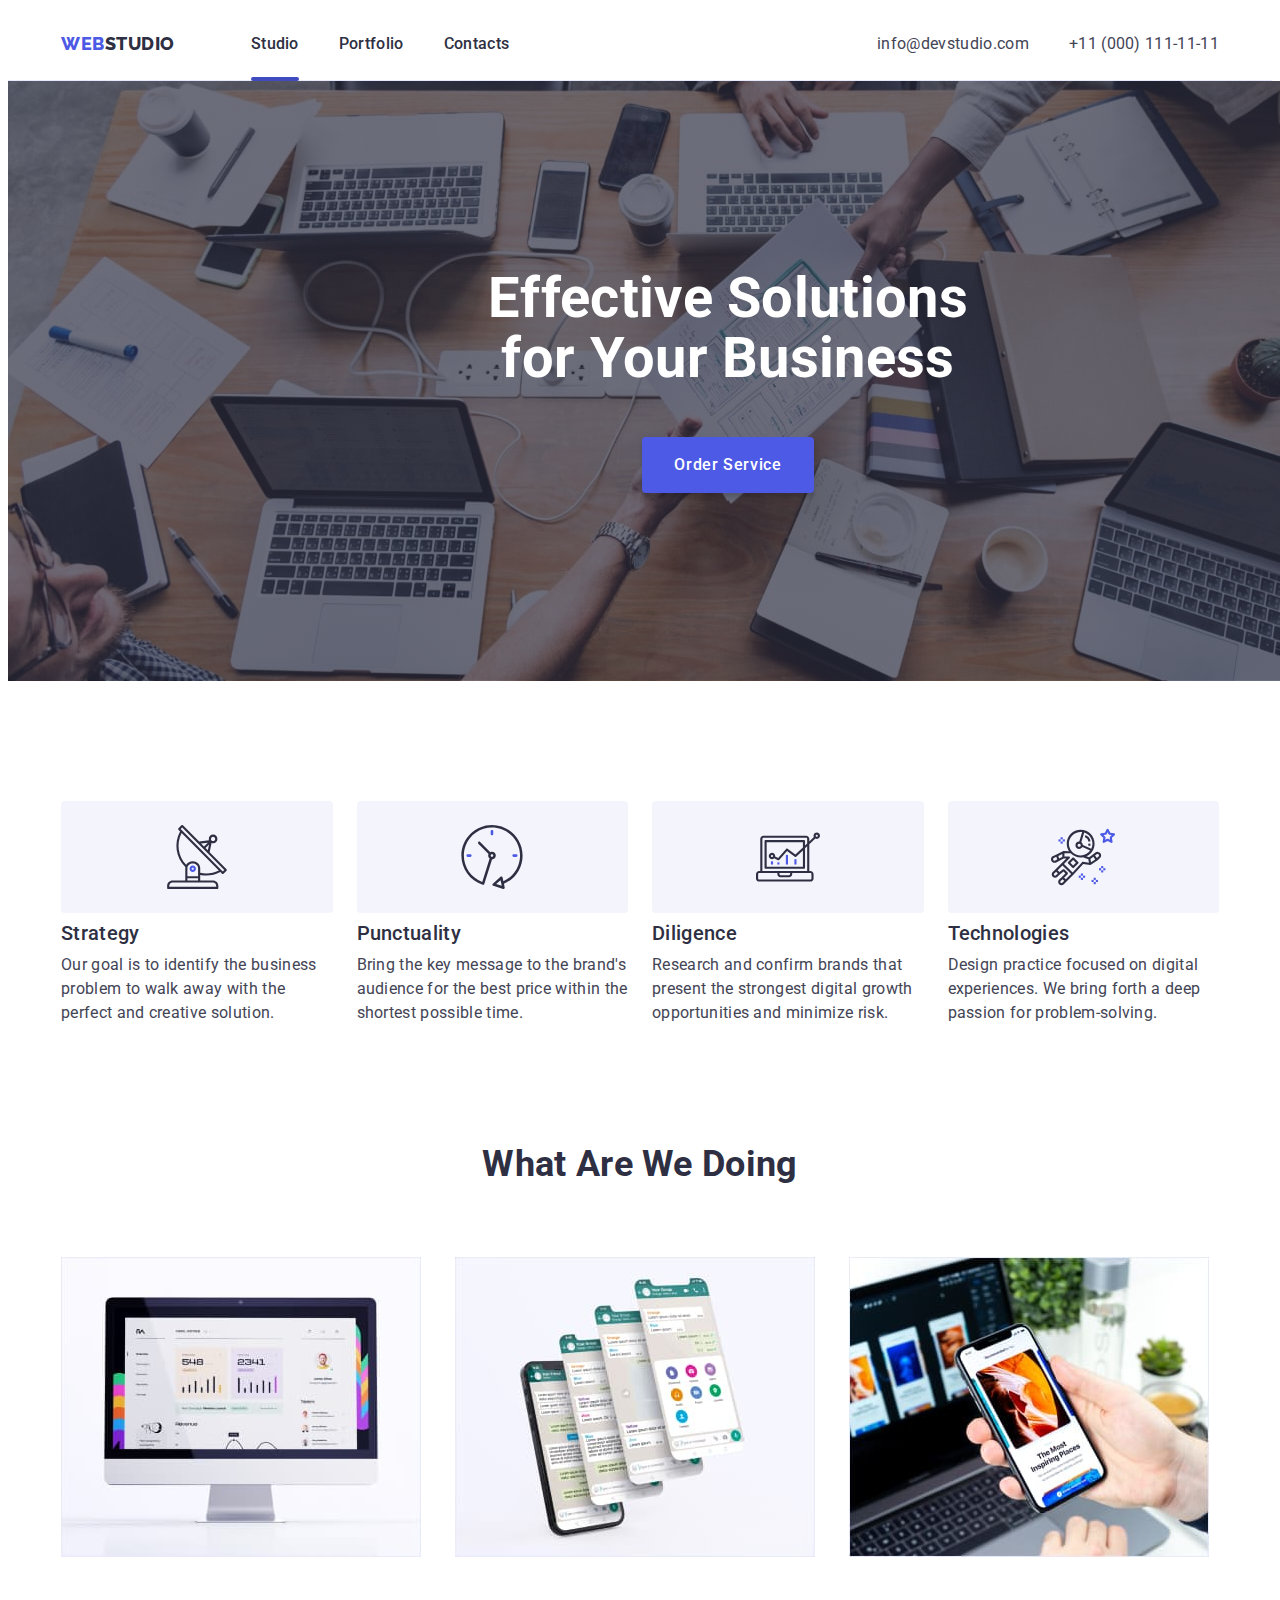
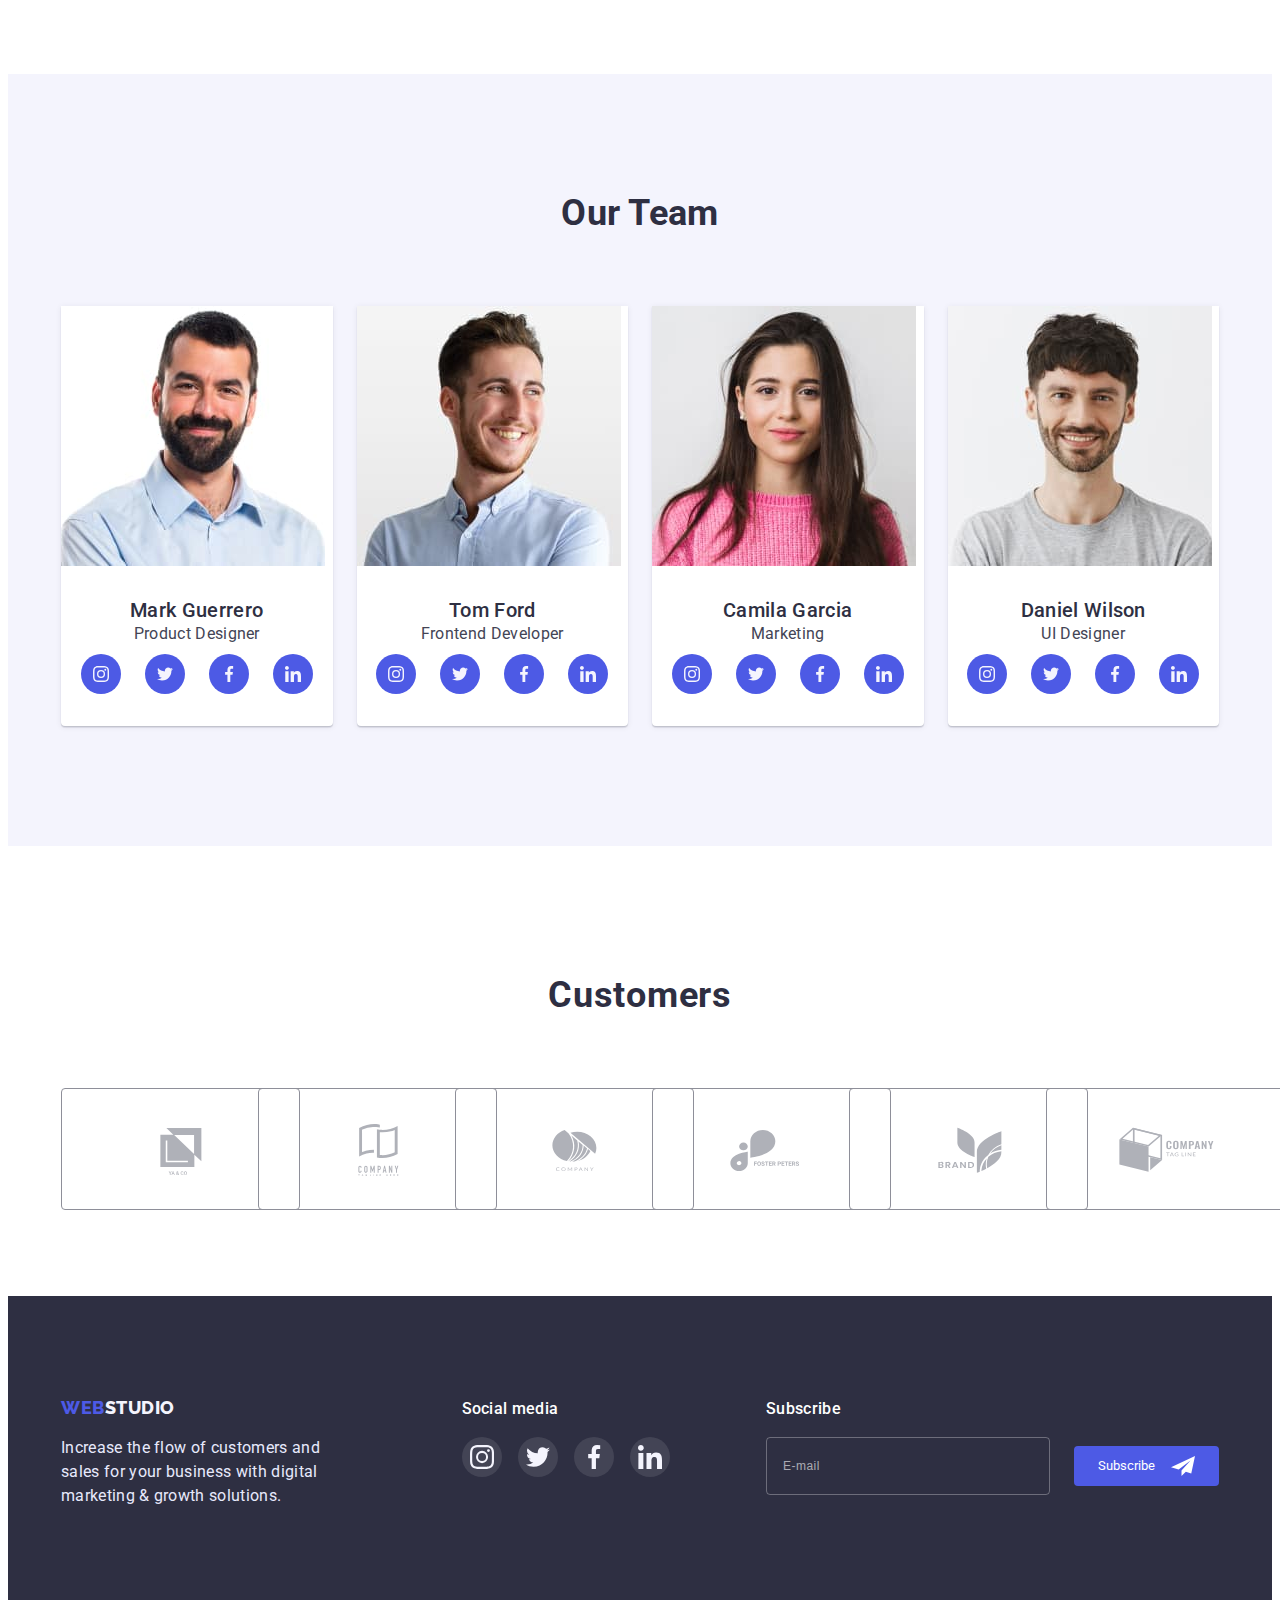
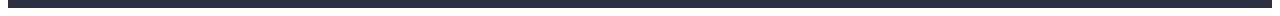
==== index.html @ 07fb8f24 "hw6" ====
<!DOCTYPE html>
<html lang="en">
  <head>
    <meta charset="UTF-8" />
    <meta http-equiv="X-UA-Compatible" content="IE=edge" />
    <meta name="viewport" content="width=device-width, initial-scale=1.0" />
    <link rel="stylesheet" href="https://cdnjs.cloudflare.com/ajax/libs/modern-normalize/1.1.0/modern-normalize.min.css" integrity="sha512-wpPYUAdjBVSE4KJnH1VR1HeZfpl1ub8YT/NKx4PuQ5NmX2tKuGu6U/JRp5y+Y8XG2tV+wKQpNHVUX03MfMFn9Q==" crossorigin="anonymous" referrerpolicy="no-referrer">
    <link rel="preconnect" href="https://fonts.googleapis.com" />
    <link rel="preconnect" href="https://fonts.gstatic.com" crossorigin />
    <link
      href="https://fonts.googleapis.com/css2?family=Raleway:wght@800&family=Roboto:wght@400;500;700;900&display=swap"
      rel="stylesheet"
    />
    <link rel="stylesheet" href="./slyles.css" />
    <title>Web Studio</title>
  </head>
  <body>


     <!--HEADER-->
   <header class="header">
  <div class="container header-container">
     <nav class="navigation">
        <a class="logo link" href="./index.html">Web<span>Studio</span> </a>
        <ul class="navigation-list list">
      <li class="navigation-item"><a class="navigation-link link current" href="./index.html">Studio</a></li>
      <li class="navigation-item"><a class="navigation-link link" href="./portfolio.html" >Portfolio</a></li>
      <li class="navigation-item"><a class="navigation-link link" href="">Contacts</a></li>
        </ul>
      </nav> 
      <address class="address">
        <ul class="address-list list">
          <li class="address-item"><a class="address-mail link" href="mailto:info@devstudio.com">info@devstudio.com</a></li>
          <li class="address-item"><a class="address-tell link" href="tel:+110001111111">+11 (000) 111-11-11</a></li>
        </ul>
      </address>
  </div> 
    </header>


    <!--  MAIN CONTENT-->
    <main>
      <section class="hero">
        <div class="container">
        <h1 class="hero-title">Effective Solutions for Your Business</h1>
        <button data-modal-open class="hero-btn btn" type="button">Order Service</button>
        </div>
      </section>

      <section class="section-features">
       <div class="container">
          <h2 class="visually-hidden">Our features</h2>
          <ul class="features-list list">
            <li class="features-item">
              <h3 class="features-subtitle">Strategy</h3>
              <p class="features-text">
                Our goal is to identify the business problem to walk away with the
                perfect and creative solution.
              </p>
            </li>
            <li class="features-item">
              <h3 class="features-subtitle">Punctuality</h3>
              <p class="features-text">
                Bring the key message to the brand's audience for the best price
                within the shortest possible time.
              </p>
            </li >
            <li class="features-item">
              <h3 class="features-subtitle">Diligence</h3>
              <p class="features-text">
                Research and confirm brands that present the strongest digital
                growth opportunities and minimize risk.
              </p>
            </li >
            <li class="features-item">
              <h3 class="features-subtitle">Technologies</h3>
              <p class="features-text">
                Design practice focused on digital experiences. We bring forth a
                deep passion for problem-solving.
              </p>
            </li>
          </ul>
       </div>
      </section>

      <section class="section-we-do">
       <div class="container">
          <h2 class="title-we-do title">What are we doing</h2>
          <ul class="we-do-list list">
            <li class="we-do-item">
              <img class="we-do-image"
                src="./images/computer-screen.jpg"
                alt="computer screen"
                width="360"
                height="300"
              />
            </li>
            <li class="we-do-item">
              <img class="we-do-image"
                src="./images/screens.jpg"
                alt="smartphone's screen"
                width="360"
                height="300"
              />
            </li>
            <li class="we-do-item">
              <img class="we-do-image"
                src="./images/smartphone.jpg"
                alt="photo of smartphone"
                width="360"
                height="300"
              />
            </li>
          </ul>
       </div>
      </section>


      <section class="section-team">
       <div class="container">
          <h2 class="team-title title">Our Team</h2>
          <ul class="team-list list">
            <li class="team-card">
              <img class="team-photo"
                src="./images/member-1.jpg"
                alt="Photo employee 1"
                width="264"
                height="260"
              />
              <div class="card-content">
                <h3 class="team-subtitle">Mark Guerrero</h3>
                <p class="team-text">Product Designer</p>

                  <ul class="team-soc-list list">
                    <li class="team-soc-items">
                      <a  href="" class="team-soc-link link" target="_blank" rel="noreferrer noopener">
                    <svg class="soc-icons" width="16px" height="16px">
                      <use href="./images/icons.svg#icon-instagram"> </use>
                    </svg>
                  </a>
                    </li>
                    <li class="team-soc-items">
                      <a href="" class="team-soc-link link" target="_blank" rel="noreferrer noopener">
                        <svg class="soc-icons" width="16px" height="16px">
                          <use href="./images/icons.svg#icon-twitter" ></use>
                        </svg>
                      </a></li>
                    <li class="team-soc-items">
                      <a href="" class="team-soc-link link" target="_blank" rel="noreferrer noopener">
                         <svg class="soc-icons" width="16px" height="16px">
                          <use href="./images/icons.svg#icon-facebook" ></use>
                        </svg>
                      </a></li>
                    <li class="team-soc-items">
                      <a href="" class="team-soc-link link" target="_blank" rel="noreferrer noopener">
                        <svg class="soc-icons" width="16px" height="16px">
                          <use href="./images/icons.svg#icon-linkedin" ></use>
                        </svg>
                      </a>
                    </li>
                  </ul>
                
              </div>
            </li>
            <li class="team-card">
              <img class="team-photo"
                src="./images/member-2.jpg"
                alt="Photo employee 2"
                width="264"
                height="260"
              />
              <div class="card-content">
                <h3 class="team-subtitle">Tom Ford</h3>
                <p class="team-text">Frontend Developer</p>
                  <ul class="team-soc-list list">
                    <li class="team-soc-items">
                      <a  href="" class="team-soc-link link" target="_blank" rel="noreferrer noopener">
                    <svg class="soc-icons" width="16px" height="16px">
                      <use href="./images/icons.svg#icon-instagram"> </use>
                    </svg>
                  </a>
                    </li>
                    <li class="team-soc-items">
                      <a href="" class="team-soc-link link" target="_blank" rel="noreferrer noopener">
                        <svg class="soc-icons" width="16px" height="16px">
                          <use href="./images/icons.svg#icon-twitter" ></use>
                        </svg>
                      </a></li>
                    <li class="team-soc-items">
                      <a href="" class="team-soc-link link" target="_blank" rel="noreferrer noopener">
                         <svg class="soc-icons" width="16px" height="16px">
                          <use href="./images/icons.svg#icon-facebook" ></use>
                        </svg>
                      </a></li>
                    <li class="team-soc-items">
                      <a href="" class="team-soc-link link" target="_blank" rel="noreferrer noopener">
                        <svg class="soc-icons" width="16px" height="16px">
                          <use href="./images/icons.svg#icon-linkedin" ></use>
                        </svg>
                      </a>
                    </li>
                  </ul>

              </div>
            </li>
            <li class="team-card">
              <img class="team-photo"
                src="./images/member-3.jpg"
                alt="Photo employee 3"
                width="264"
                height="260"
              />
             <div class="card-content">
                <h3 class="team-subtitle">Camila Garcia</h3>
                <p class="team-text">Marketing</p>

                <ul class="team-soc-list list">
                    <li class="team-soc-items">
                      <a  href="" class="team-soc-link link" target="_blank" rel="noreferrer noopener">
                    <svg class="soc-icons" width="16px" height="16px">
                      <use href="./images/icons.svg#icon-instagram"> </use>
                    </svg>
                  </a>
                    </li>
                    <li class="team-soc-items">
                      <a href="" class="team-soc-link link" target="_blank" rel="noreferrer noopener">
                        <svg class="soc-icons" width="16px" height="16px">
                          <use href="./images/icons.svg#icon-twitter" ></use>
                        </svg>
                      </a></li>
                    <li class="team-soc-items">
                      <a href="" class="team-soc-link link" target="_blank" rel="noreferrer noopener">
                      <svg class="soc-icons" width="16px" height="16px">
                          <use href="./images/icons.svg#icon-facebook" ></use>
                        </svg>
                      </a></li>
                    <li class="team-soc-items">
                      <a href="" class="team-soc-link link" target="_blank" rel="noreferrer noopener">
                        <svg class="soc-icons" width="16px" height="16px">
                          <use href="./images/icons.svg#icon-linkedin" ></use>
                        </svg>
                      </a>
                    </li>
                  </ul>

             </div>
            </li>
            <li class="team-card">
              <img class="team-photo"
                src="./images/member-4.jpg"
                alt="Photo employee 4"
                width="264"
                height="260"
              />
              <div class="card-content">
                <h3 class="team-subtitle">Daniel Wilson</h3>
                <p class="team-text">UI Designer</p>

                  <ul class="team-soc-list list">
                    <li class="team-soc-items">
                      <a  href="" class="team-soc-link link" target="_blank" rel="noreferrer noopener">
                    <svg class="soc-icons" width="16px" height="16px">
                      <use href="./images/icons.svg#icon-instagram"> </use>
                    </svg>
                  </a>
                    </li>
                    <li class="team-soc-items">
                      <a href="" class="team-soc-link link" target="_blank" rel="noreferrer noopener">
                        <svg class="soc-icons" width="16px" height="16px">
                          <use href="./images/icons.svg#icon-twitter" ></use>
                        </svg>
                      </a></li>
                    <li class="team-soc-items">
                      <a href="" class="team-soc-link link" target="_blank" rel="noreferrer noopener">
                         <svg class="soc-icons" width="16px" height="16px">
                          <use href="./images/icons.svg#icon-facebook" ></use>
                        </svg>
                      </a></li>
                    <li class="team-soc-items">
                      <a href="" class="team-soc-link link" target="_blank" rel="noreferrer noopener">
                        <svg class="soc-icons" width="16px" height="16px">
                          <use href="./images/icons.svg#icon-linkedin" ></use>
                        </svg>
                      </a>
                    </li>
                  </ul>
              </div>
            </li>
          </ul>
       </div>
      </section>

      <section class="customers">
        <div class="container">
          <h2 class="customers-title">Customers</h2>
          <ul class="customers-list list">
            <li class="customers-item">
              <a href="" 
              class="customers-link link"
              target="_blank" 
              rel="noreferrer noopener">
              <svg class="customers-icon"     
              width="104px"
              height="56px">
                          <use href="./images/icons.svg#icon-logo-customer1" ></use>
                        </svg>
                      </a></li>
            <li class="customers-item">
              <a href="" 
              class="customers-link link"
              target="_blank" 
              rel="noreferrer noopener">
              <svg class="customers-icon"
              width="104px"
              height="56px">
                          <use href="./images/icons.svg#icon-logo-customer2" ></use>
                        </svg>
                      </a></li>
            <li class="customers-item">
              <a href="" 
              class="customers-link link"
              target="_blank" 
              rel="noreferrer noopener">
              <svg class="customers-icon" 
              width="104px" 
              height="56px">
                          <use href="./images/icons.svg#icon-logo-customer3" ></use>
                        </svg>
                      </a></li>
            <li class="customers-item">
              <a href="" 
              class="customers-link link"
              target="_blank" 
              rel="noreferrer noopener">
              <svg class="customers-icon"     
              width="104px"
              height="56px">
                          <use href="./images/icons.svg#icon-logo-customer4" ></use>
                        </svg>
                      </a></li>
            <li class="customers-item">
              <a href="" 
              class="customers-link link"
              target="_blank" 
              rel="noreferrer noopener">
              <svg class="customers-icon" 
              width="104px"
              height="56px">
                          <use href="./images/icons.svg#icon-logo-customer5" ></use>
                        </svg>
                      </a></li>
            <li class="customers-item">
              <a href="" 
              class="customers-link link"
              target="_blank" 
              rel="noreferrer noopener">
              <svg class="customers-icon"
              width="104px"
              height="56px">
                          <use href="./images/icons.svg#icon-logo-customer6" ></use>
                        </svg>
                      </a></li>
          </ul>
        </div>
      </section>
    </main>


    <footer class="footer">
      <div class="container footer-column">
       <div class="footer-container1">
          <a class="logo link" href="./index.html">Web<span>Studio</span></a>
          <p class="footer-text">
            Increase the flow of customers and sales for your business with digital
            marketing & growth solutions.
          </p>
       </div>
        <div class="footer-container2">
          <h4 class="footer-soc-tittle">Social media</h4>
          <ul class="footer-soc-list list">
            <li class="footer-soc-item">
              <a href="" class="footer-soc-link link" 
                 target="_blank" 
                 rel="noreferrer noopener">
                <svg class="footer-soc-icon"
                    width="24px"
                    height="24px">
                  <use href="./images/icons.svg#icon-instagram"></use>
                </svg>
              </a></li>
            <li class="footer-soc-item">
              <a href="" class="footer-soc-link link" 
                 target="_blank" 
                 rel="noreferrer noopener">
                <svg class="footer-soc-icon"
                    width="24px"
                    height="24px">
                  <use href="./images/icons.svg#icon-twitter"></use>
                </svg>
              </a></li>
            <li class="footer-soc-item">
              <a href="" class="footer-soc-link link" 
                 target="_blank" 
                 rel="noreferrer noopener">
                <svg class="footer-soc-icon"
                    width="24px"
                    height="24px">
                  <use href="./images/icons.svg#icon-facebook"></use>
                </svg>
              </a></li>
            <li class="footer-soc-item">
              <a href="" class="footer-soc-link link" 
                 target="_blank" 
                 rel="noreferrer noopener">
                <svg class="footer-soc-icon"
                    width="24px"
                    height="24px">
                  <use href="./images/icons.svg#icon-linkedin"></use>
                </svg>
              </a></li>
          </ul>
        </div>
        <div class="footer-container-modal">
          <form>
            <p class="footer-modal-text">Subscribe</p>
<div class="footer-input-container">
              <input type="email" 
                     name="email-for-subcribe"
                     class="footer-input"
                     placeholder="E-mail"
                     required
                     >
                <button type="submit" 
                        class="footer-subscribe-btn btn">Subscribe
                  <svg class="footer-subscribe-icon"
                       width="24" 
                       height="24">
                    <use href="./images/icons.svg#icon-subscribe"></use>
                  </svg>
                </button>
</div>
          </form>
        </div>
      </div>
    </footer>
    <div class="backdroup is-hidden" data-modal>
      <div class="modal">
        <button data-modal-close class="modal-close-btn btn">
          <svg class="close-button-icon"
                width="8px"
                height="8px">
            <use href="./images/icons.svg#icon-close-button"></use>
          </svg>
        </button>
      <p class="modal-header">Leave your contacts and we will call you back</p>
      <form action="" class="modal-form">
       <label  class="modal-input-text">
       <span>Name</span> 
<div class="modal-input-wrap">
          <input type="text"
                 class="modal-input"
                 name="user-name"
                 required
                 autofocus >
                 <svg class="modal-icon" width="18" height="18">
                  <use href="./images/icons.svg#icon-person"></use>
                 </svg>
</div>
            </label>
        <label  class="modal-input-text">
        <span>Phone</span>
         <div class="modal-input-wrap">
            <input type="tel"
                   class="modal-input"
                   name="user-phone-number"
                   required>
                   <svg class="modal-icon" width="18" height="18">
                    <use href="./images/icons.svg#icon-phone"></use>
                   </svg>
         </div>
                </label>
          <label  class="modal-input-text">
            <span>Email</span>
         <div class="modal-input-wrap">
            <input type="email" 
                   class="modal-input"
                   name="user-email"
                   required>
                  <svg class="modal-icon" width="18" height="18">
                    <use href="./images/icons.svg#icon-email"></use>
                  </svg>
         </div>
                </label>
          <label class="modal-input-text">
            <span>Comment</span>
            <textarea name="user-comment"  
                      class="modal-textarea"
                      placeholder="Text input"></textarea></label>
         
          <input type="checkbox" 
                 name="policy"
                 class="policy-check visually-hidden"
                 id="policy"
                 value="accept"
                 required>

          <label for="policy" 
                 class="modal-policy-text">
                 <span>
                  <svg class="modal-check-icon" width="10" height="8">
                    <use href="./images/icons.svg#icon-checkbox"></use>
                  </svg>
                 </span>
                  I accept the terms and conditions of the&nbsp;
                    <a href="#" class="policy-link link">Privacy Policy</a></label>
          <button type="submit"
                  class="modal-submit-btn btn">Send</button>
      </form>
      </div>
    </div>
    <script src="./js/modal.js"></script>
  </body>
</html>
---- slyles.css ----
:root {
  --first-text-color: #2e2f42;
  --second-text-color: #434455;
  --brand-color: #4d5ae5;
  --active-color: #404bbf;
}

body {
  color: var(--first-text-color);
  font-family: Roboto, sans-serif;
  letter-spacing: 0.02em;
}
.link {
  text-decoration: none;
}
.list {
  list-style: none;
}
.visually-hidden {
  position: absolute;
  width: 1px;
  height: 1px;
  margin: -1px;
  border: 0;
  padding: 0;
  white-space: nowrap;
  clip-path: inset(100%);
  clip: rect(0 0 0 0);
  overflow: hidden;
}
.btn {
  cursor: pointer;
  font-family: inherit;
}
h1,
h2,
h3,
h4,
h5,
h6,
p {
  margin: 0;
}
ul {
  margin: 0;
  padding-left: 0;
}
.container {
  width: 1158px;
  padding-left: 15px;
  padding-right: 15px;
  margin-left: auto;
  margin-right: auto;
}
img {
  display: block;
  max-width: 100%;
}

/* --------------HEADER------------- */
.header {
  padding-bottom: 24px;
  padding-top: 24px;
  border-bottom: 1px solid #e7e9fc;
}
.header-container {
  display: flex;
}
.logo {
  font-family: "Raleway", sans-serif;
  font-weight: 800;
  font-size: 18px;
  line-height: 1.33;
  align-items: center;
  letter-spacing: 0.03em;
  text-transform: uppercase;
  color: var(--brand-color);
  margin-right: 76px;
}
.navigation {
  display: flex;
}

.logo > span {
  color: var(--first-text-color);
}
.navigation-link {
  font-weight: 500;
  font-size: 16px;
  line-height: 1.5;
  color: var(--first-text-color);

  transition: color 250ms cubic-bezier(0.4, 0, 0.2, 1);
}
.navigation-list {
  display: flex;
  gap: 40px;
}
.address-mail:focus,
.address-mail:hover,
.address-tell:hover,
.address-tell:focus {
  color: var(--active-color);
}
.address {
  margin-left: auto;
}
.address-list {
  display: flex;
  gap: 40px;
}
.address-item > a {
  font-style: normal;
  font-weight: 400;
  font-size: 16px;
  line-height: 1.5;
  color: var(--second-text-color);

  transition: color 250ms cubic-bezier(0.4, 0, 0.2, 1);
}
.navigation-link:focus,
.navigation-link:hover {
  color: var(--active-color);
}
.current {
  position: relative;
}
.current::after {
  position: absolute;
  left: 0;
  bottom: -28px;
  content: "";
  width: 100%;
  height: 4px;
  background-color: var(--active-color);
  border-radius: 2px;
}

/* -------------HERO----------- */

.hero {
  background: var(--first-text-color);
  background-image: linear-gradient(
      rgba(46, 47, 66, 0.7),
      rgba(46, 47, 66, 0.7)
    ),
    url(./images/hero-bg.jpg);
  width: 1440px;
  background-position: 50% 50%;
  padding-top: 188px;
  padding-bottom: 188px;
  margin: 0 auto;
}

.hero-title {
  font-size: 56px;
  line-height: 1.07;
  text-align: center;
  color: #ffffff;
  max-width: 500px;
  margin: 0 auto;
  margin-bottom: 48px;
}

.hero-btn {
  font-weight: 500;
  font-size: 16px;
  line-height: 1.5;
  letter-spacing: 0.04em;
  color: #ffffff;
  background: var(--brand-color);
  box-shadow: 0px 4px 4px rgba(0, 0, 0, 0.15);
  border-radius: 4px;
  padding: 16px 32px;
  display: block;
  margin: 0 auto;
  border: 0;

  transition: background-color 250ms cubic-bezier(0.4, 0, 0.2, 1);
}
.hero-btn:focus,
.hero-btn:hover {
  background-color: var(--active-color);
}
/* ------------OUR FEATURES--------- */
.section-features {
  padding-bottom: 120px;
  padding-top: 120px;
}
.features-item {
  flex-basis: calc(100% / 3 - 3 * 24px);
}
.features-item::before {
  content: "";
  display: block;
  height: 112px;
  background-color: #f4f4fd;
  border-radius: 4px;
}
.features-item:nth-child(1)::before {
  background-image: url(./images/antenna.svg);
  background-repeat: no-repeat;
  background-position: center;
}
.features-item:nth-child(2)::before {
  background-image: url(./images/clock.svg);
  background-repeat: no-repeat;
  background-position: center;
}
.features-item:nth-child(3)::before {
  background-image: url(./images/diagram.svg);
  background-repeat: no-repeat;
  background-position: center;
}
.features-item:nth-child(4)::before {
  background-image: url(./images/astronaut.svg);
  background-repeat: no-repeat;
  background-position: center;
}
.features-list {
  display: flex;
  gap: 24px;
}
.features-subtitle {
  font-weight: 500;
  font-size: 20px;
  line-height: 1.2;
  margin-bottom: 8px;
  margin-top: 8px;
}
.features-text {
  font-size: 16px;
  line-height: 1.5;
  color: var(--second-text-color);
}
/* ---------What we are doing---------- */
.section-we-do {
  padding-bottom: 117px;
}
.we-do-item {
  width: calc((100% - 48px) / 3);
}
.we-do-list {
  display: flex;
  gap: 24px;
}
.title-we-do {
  font-size: 36px;
  line-height: 1.11;
  text-align: center;
  text-transform: capitalize;
  margin-bottom: 72px;
}

/* ------------TEAM CARD---------- */
.section-team {
  background: #f4f4fd;
  padding-top: 120px;
  padding-bottom: 120px;
}
.team-card {
  background: #ffffff;
  box-shadow: 0px 1px 6px rgba(46, 47, 66, 0.08),
    0px 1px 1px rgba(46, 47, 66, 0.16), 0px 2px 1px rgba(46, 47, 66, 0.08);
  border-radius: 0px 0px 4px 4px;
  width: calc((100% - 72px) / 4);
}
.card-content {
  padding: 32px 16px;
}
.team-list {
  display: flex;
  gap: 24px;
}
.team-title {
  font-size: 36px;
  line-height: 1.11;
  text-align: center;
  text-transform: capitalize;
  margin-bottom: 72px;
}
.team-subtitle {
  font-weight: 500;
  font-size: 20px;
  line-height: 1.2;
  text-align: center;
}
.team-text {
  font-size: 16px;
  line-height: 1.5;
  text-align: center;
  color: var(--second-text-color);
  margin-bottom: 8px;
}
.team-soc-list {
  display: flex;
  justify-content: center;
  gap: 24px;
}
.team-soc-items {
  width: 40px;
  height: 40px;
}
.team-soc-link:hover,
.team-soc-link:focus {
  background-color: var(--active-color);
}
.team-soc-link {
  width: 100%;
  height: 100%;
  display: flex;
  align-items: center;
  justify-content: center;
  color: #f4f4fd;
  background-color: var(--brand-color);
  border-radius: 50%;

  transition: background-color 250ms cubic-bezier(0.4, 0, 0.2, 1);
}
.soc-icons {
  fill: currentColor;
}

/* --------CUSTOMERS--------- */
.customers {
  padding-top: 130px;
  padding-bottom: 120px;
}
.customers-title {
  font-size: 36px;
  line-height: 1.11;
  text-align: center;
  letter-spacing: 0.02em;
  text-transform: capitalize;
  color: var(--first-text-color);
  margin-bottom: 72px;
}
.customers-list {
  display: flex;
  gap: 24px;
}
.customers-item {
  width: calc((100% - 120px) / 6);
  height: 88px;
}
.customers-link {
  width: 100%;
  height: 100%;
  display: flex;
  border: 1px solid #8e8f99;
  border-radius: 4px;
  justify-content: center;
  align-items: center;
  padding: 16px 32px;
  color: #afb1b8;

  transition: border-color 250ms cubic-bezier(0.4, 0, 0.2, 1),
    color 250ms cubic-bezier(0.4, 0, 0.2, 1);
}
.customers-icon {
  fill: currentColor;
}

.customers-link:is(:focus, :hover) {
  border-color: var(--active-color);
  color: var(--active-color);
}

/* ---------FOOTER---------- */
.footer {
  background: var(--first-text-color);
  padding-top: 100px;
  padding-bottom: 100px;
}

.footer-text {
  margin-right: auto;
  font-size: 16px;
  line-height: 1.5;
  color: #e7e9fc;
  margin-top: 16px;
  max-width: 264px;
}
.footer .logo > span {
  color: #f4f4fd;
}
.footer-column {
  display: flex;
  align-items: baseline;
  justify-content: space-between;
}
.footer-container2 {
  margin-left: 120px;
}
.footer-soc-tittle {
  font-weight: 500;
  font-size: 16px;
  line-height: 1.5;
  letter-spacing: 0.02em;
  color: #ffffff;
  margin-bottom: 16px;
}
.footer-soc-list {
  display: flex;
  justify-content: center;
  gap: 16px;
  width: calc((100%));
}

.footer-soc-item {
  width: 40px;
  height: 40px;
}
.footer-soc-link:is(:focus, :hover) {
  background-color: #31d0aa;
}
.footer-soc-link {
  width: 100%;
  height: 100%;
  display: flex;
  align-items: center;
  justify-content: center;
  color: #f4f4fd;
  border-radius: 50%;
  background-color: rgba(255, 255, 255, 0.1);

  transition: background-color 250ms cubic-bezier(0.4, 0, 0.2, 1);
}

.footer-soc-icon {
  fill: currentColor;
}
.footer-input-container {
  display: flex;
  justify-content: space-between;
  align-items: center;
  gap: 24px;
}

.footer-subscribe-btn {
  display: flex;
  justify-content: center;
  align-items: center;
  padding: 8px 24px;
  gap: 16px;
  background: #4d5ae5;
  border: none;
  border-radius: 4px;
  color: #fff;
  transition: background-color 250ms cubic-bezier(0.4, 0, 0.2, 1);
}
.footer-subscribe-btn:hover,
.footer-subscribe-btn:focus {
  background-color: var(--active-color);
}
.footer-subscribe-icon {
  fill: #fff;
}
.footer-container-modal {
  margin-left: 80px;
}
.footer-input {
  outline: transparent;
  width: 264px;
  height: 40px;
  border: 1px solid rgba(255, 255, 255, 0.3);
  border-radius: 4px;
  background-color: transparent;
  padding-left: 16px;
  padding-top: 8px;
  padding-bottom: 8px;
  color: #fff;
  font-weight: 400;
  font-size: 12px;
  line-height: 2;
  letter-spacing: 0.04em;
}
.footer-input::placeholder {
  font-weight: 400;
  font-size: 12px;
  line-height: 2;
  letter-spacing: 0.04em;
  color: rgba(255, 255, 255, 0.6);
}
.footer-modal-text {
  font-weight: 500;
  font-size: 16px;
  line-height: 1.5;
  letter-spacing: 0.02em;
  color: #ffffff;
  margin-bottom: 16px;
}

/* ----PORTFOLIO-CARDS----- */

.section-potfolio {
  padding-top: 96px;
  padding-bottom: 120px;
}
.filters-list {
  display: flex;
  gap: 24px;
  justify-content: center;
  align-items: center;
  margin-bottom: 72px;
}
.filters-btn {
  font-style: normal;
  font-weight: 500;
  font-size: 16px;
  line-height: 1.5;
  text-align: center;
  letter-spacing: 0.04em;
  color: var(--brand-color);
  background: #f4f4fd;
  border: 1px solid #e7e9fc;
  border-radius: 4px;
  padding: 12px 24px;

  transition-property: color, background-color, box-shadow, border-color;
  transition-duration: 250ms;
  transition-timing-function: cubic-bezier(0.4, 0, 0.2, 1);
}
.filters-btn:focus,
.filters-btn:hover {
  color: #ffffff;
  background-color: var(--active-color);
  box-shadow: 0px 3px 1px rgba(0, 0, 0, 0.1), 0px 2px 1px rgba(0, 0, 0, 0.08),
    0px 2px 2px rgba(0, 0, 0, 0.12);
  border-color: var(--active-color);
}

.portfolio-subtitle {
  font-weight: 500;
  font-size: 20px;
  line-height: 1.2;
  color: var(--first-text-color);
  margin-bottom: 8px;
}

.portfolio-text {
  font-size: 16px;
  line-height: 1.5;
  color: var(--second-text-color);
}
.portfolio-list {
  display: flex;
  flex-wrap: wrap;
  column-gap: 24px;
  row-gap: 48px;
}
.card-container {
  padding: 32px 16px;
  border: 1px solid #e7e9fc;
  border-top: 0;
}
.portfolio-item {
  width: calc((100% - 48px) / 3);
}
.portfolio-link {
  display: block;
  box-shadow: 0px 1px 6px rgba(46, 47, 66, 0.08);

  transition: box-shadow 250ms cubic-bezier(0.4, 0, 0.2, 1);
}
.portfolio-link:hover {
  box-shadow: 0px 1px 6px rgba(46, 47, 66, 0.08),
    0px 1px 1px rgba(46, 47, 66, 0.16), 0px 2px 1px rgba(46, 47, 66, 0.08);
}
.portfolio-link:hover .portfolio-hover-text,
.portfolio-link:focus .portfolio-hover-text {
  transform: translateX(0);
}
.portfolio-img-wraper {
  position: relative;
  overflow: hidden;
}
.portfolio-hover-text {
  position: absolute;
  top: 0;
  height: 100%;
  padding: 40px 32px;
  font-weight: 400;
  font-size: 16px;
  line-height: 1.5;
  letter-spacing: 0.02em;
  color: #f4f4fd;
  background-color: var(--brand-color);
  transform: translateY(100%);
  transition: transform 250ms cubic-bezier(0.4, 0, 0.2, 1);
  overflow: auto;
}

/* --------MODAL------- */
.backdroup {
  background-color: rgba(46, 47, 66, 0.4);
  position: fixed;
  top: 0;
  width: 100%;
  height: 100%;
  opacity: 1;
  transition: opacity 500ms cubic-bezier(0.4, 0, 0.2, 1);
}
.is-hidden {
  opacity: 0;
  visibility: hidden;
  pointer-events: none;
}
.modal {
  position: absolute;
  top: 50%;
  left: 50%;
  transform: translate(-50%, -50%) scale(1) rotate(0);
  background-color: #fcfcfc;
  box-shadow: 0px 1px 1px rgba(0, 0, 0, 0.14), 0px 1px 3px rgba(0, 0, 0, 0.12),
    0px 2px 1px rgba(0, 0, 0, 0.2);
  border-radius: 4px;
  width: 408px;
  min-height: 576px;
  padding: 24px;

  visibility: visible;
  transition: transform 500ms cubic-bezier(0.4, 0, 0.2, 1);
}
.backdroup.is-hidden .modal {
  transform: translate(-50%, -50%) scale(0) rotate(360deg);
}

.modal-close-btn {
  width: 24px;
  height: 24px;
  border-radius: 50%;
  background-color: #e7e9fc;
  border: 1px solid rgba(0, 0, 0, 0.1);
  display: flex;
  align-items: center;
  justify-content: center;
  color: #000000;
  margin-left: auto;
  transition: background-color 250ms cubic-bezier(0.4, 0, 0.2, 1);
  margin-bottom: 24px;
}

.close-button-icon {
  fill: currentColor;
  transition: fill 250ms cubic-bezier(0.4, 0, 0.2, 1);
}
.modal-close-btn:hover .close-button-icon,
.modal-close-btn:focus .close-button-icon {
  fill: #fff;
}
.modal-close-btn:hover,
.modal-close-btn:focus {
  background-color: var(--active-color);
}
.modal-header {
  font-weight: 500;
  font-size: 16px;
  line-height: 1.5;
  text-align: center;
  letter-spacing: 0.02em;
  color: var(--first-text-color);
  margin-bottom: 16px;
}
.modal-input-text {
  font-weight: 400;
  font-size: 12px;
  line-height: 1.17;
  letter-spacing: 0.04em;
  color: #8e8f99;
}
.modal-input-text span {
  display: block;
  margin-bottom: 4px;
}

.modal-textarea {
  padding-left: 16px;
  padding-top: 8px;
  width: 100%;
  height: 120px;
  resize: none;
  margin-bottom: 16px;
  border: 1px solid rgba(33, 33, 33, 0.2);
  border-radius: 4px;
  outline: transparent;
  transition: border-color 250ms cubic-bezier(0.4, 0, 0.2, 1);
}
.modal-textarea:focus {
  border-color: var(--brand-color);
}
.modal-textarea::placeholder {
  font-weight: 400;
  font-size: 12px;
  line-height: 1.33;
  letter-spacing: 0.04em;
  color: rgba(117, 117, 117, 0.5);
}

.modal-submit-btn {
  font-weight: 500;
  font-size: 16px;
  line-height: 1.5;
  letter-spacing: 0.04em;
  color: #ffffff;
  padding: 16px 32px;
  background: var(--brand-color);
  box-shadow: 0px 4px 4px rgba(0, 0, 0, 0.15);
  border-radius: 4px;
  border: 0;
  display: block;
  margin: 0 auto;
  min-width: 170px;
  margin-top: 24px;
  transition: background-color 250ms cubic-bezier(0.4, 0, 0.2, 1);
}
.modal-submit-btn:focus,
.modal-submit-btn:hover {
  background-color: var(--active-color);
}
.modal-input {
  width: 100%;
  height: 40px;
  outline: transparent;
  border: 1px solid rgba(33, 33, 33, 0.2);
  border-radius: 4px;
  padding-left: 38px;
  color: var(--first-text-color);
  transition: border-color 250ms cubic-bezier(0.4, 0, 0.2, 1);
}

.modal-input-wrap {
  margin-bottom: 8px;
  position: relative;
  color: var(--first-text-color);
}
.modal-icon {
  position: absolute;
  left: 16px;
  top: 50%;
  transform: translateY(-50%);
  fill: currentColor;
  transition: color 250ms cubic-bezier(0.4, 0, 0.2, 1);
}
.modal-input:focus {
  border-color: var(--brand-color);
}
.modal-input:focus + .modal-icon {
  color: var(--brand-color);
}
.modal-policy-text {
  font-weight: 400;
  font-size: 12px;
  line-height: 1.33;
  letter-spacing: 0.04em;
  color: #757575;
  display: flex;
  justify-content: center;
  align-items: center;
}

.policy-link {
  font-weight: 400;
  font-size: 12px;
  line-height: 16px;
  letter-spacing: 0.04em;
  text-decoration: underline;
  color: var(--brand-color);
}
.modal-policy-text span {
  width: 16px;
  height: 16px;
  border: 1.25px solid #2e2f42;
  border-radius: 2px;
  display: flex;
  justify-content: center;
  align-items: center;
  margin-right: 8px;
  fill: transparent;
  transition: background-color 250ms cubic-bezier(0.4, 0, 0.2, 1),
    fill 250ms cubic-bezier(0.4, 0, 0.2, 1),
    border 250ms cubic-bezier(0.4, 0, 0.2, 1);
}
.policy-check:checked + .modal-policy-text span {
  border: none;
  fill: #f4f4fd;
  background-color: var(--active-color);
}
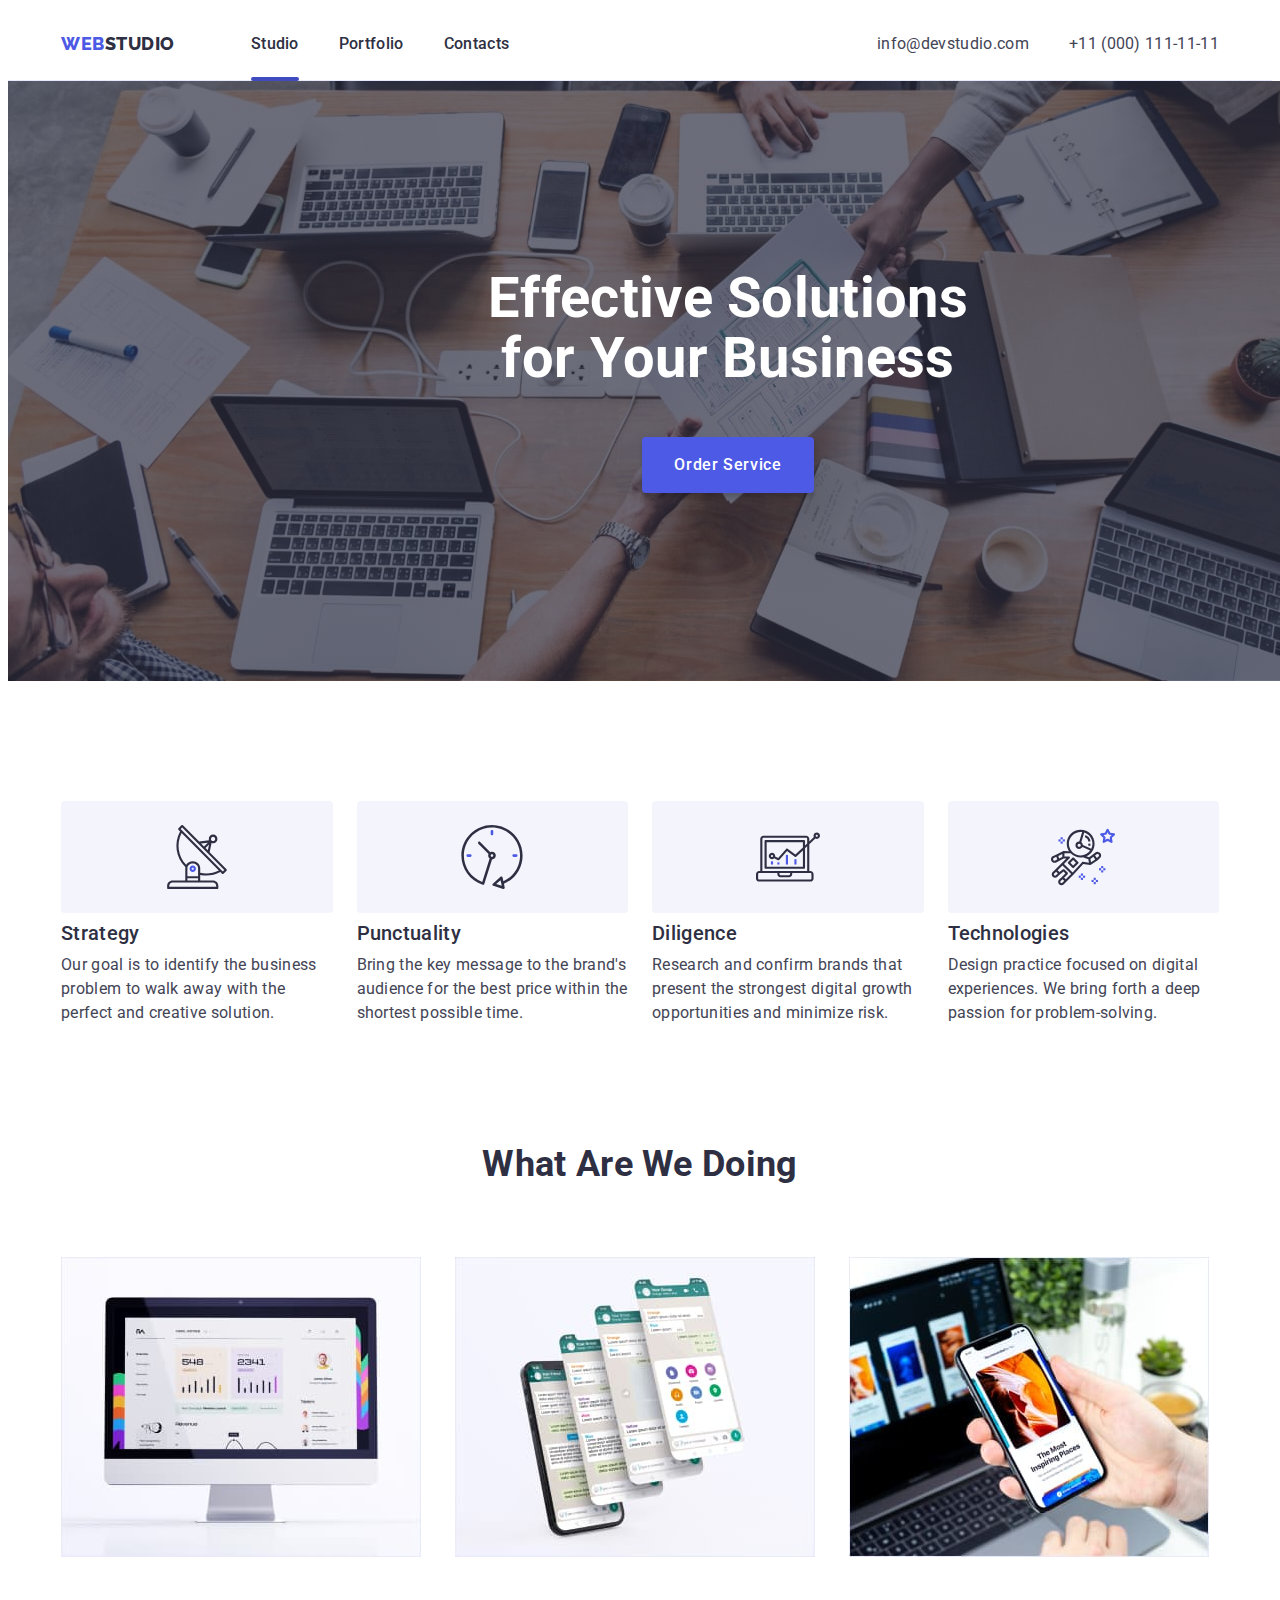
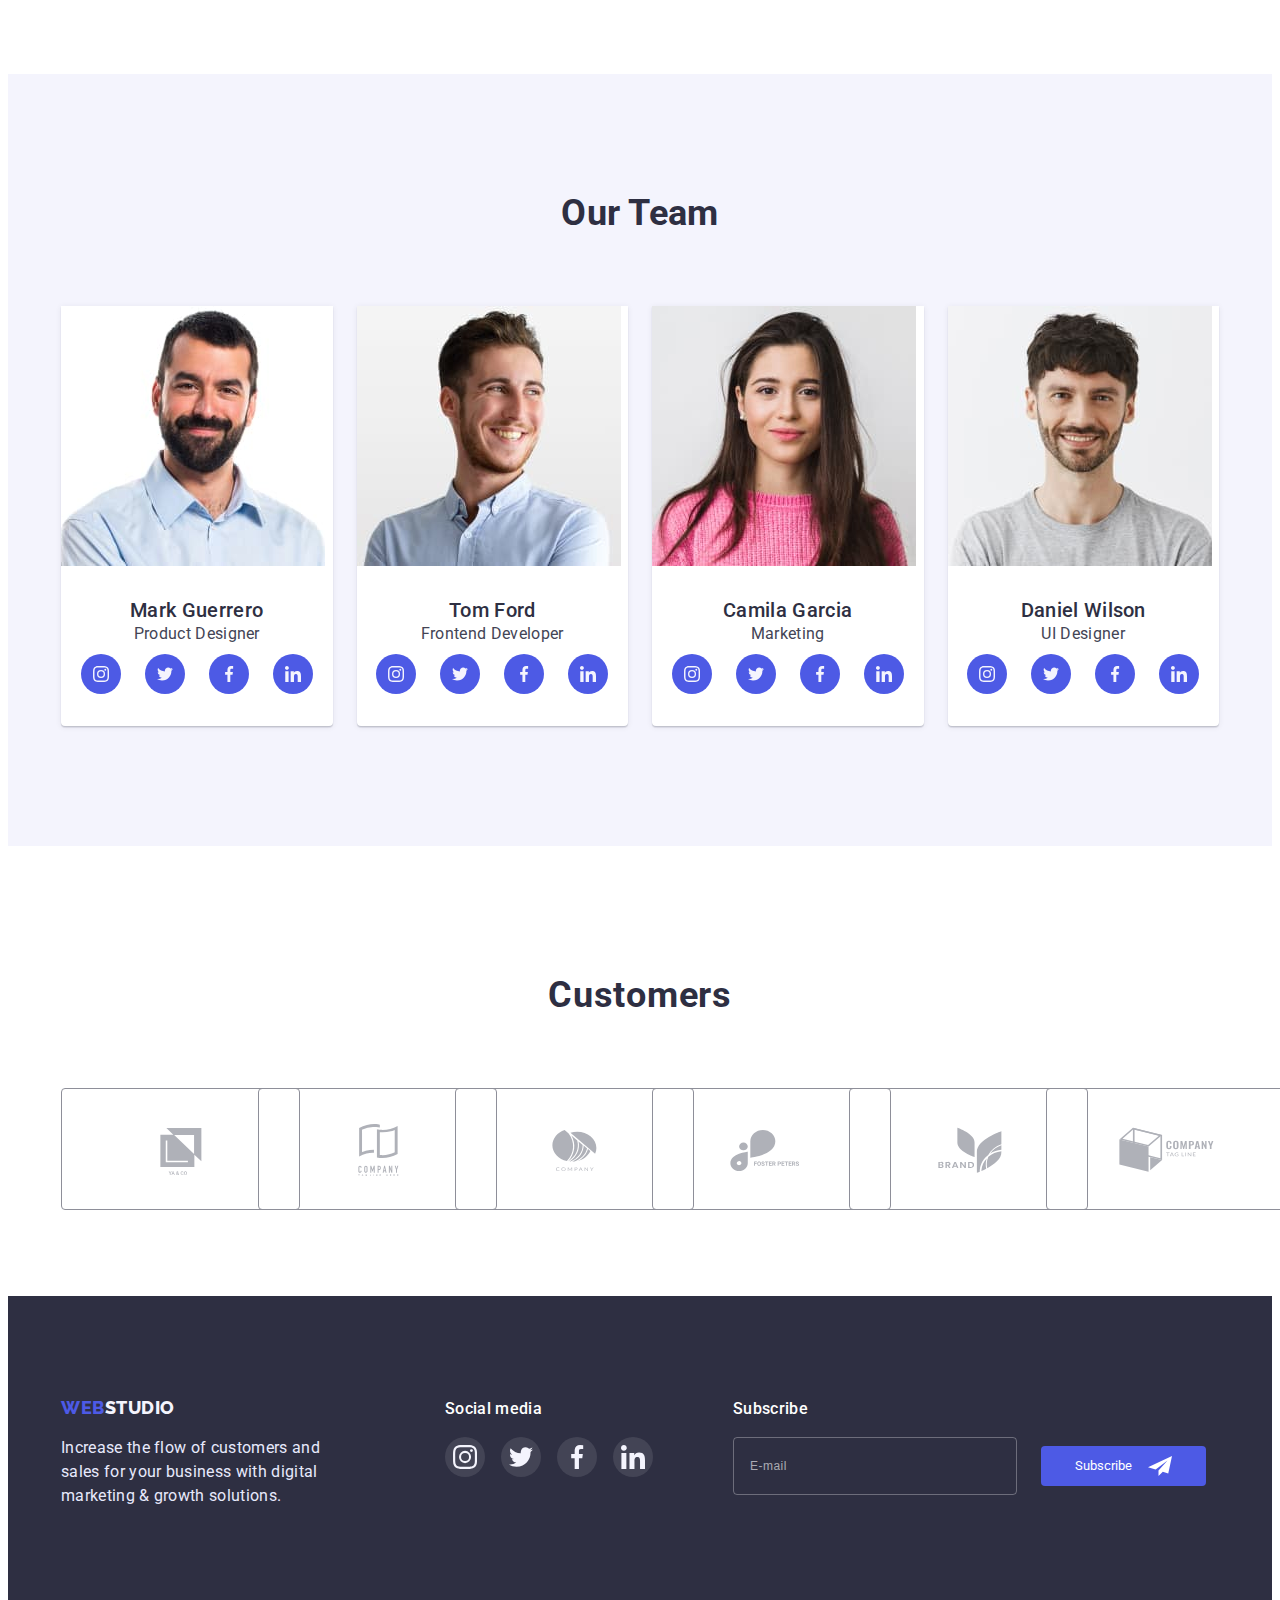
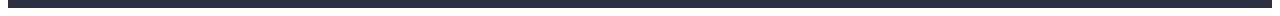
==== commit 4e6a53db: "finished hw6" ====
--- a/index.html
+++ b/index.html
@@ -4,7 +4,13 @@
     <meta charset="UTF-8" />
     <meta http-equiv="X-UA-Compatible" content="IE=edge" />
     <meta name="viewport" content="width=device-width, initial-scale=1.0" />
-    <link rel="stylesheet" href="https://cdnjs.cloudflare.com/ajax/libs/modern-normalize/1.1.0/modern-normalize.min.css" integrity="sha512-wpPYUAdjBVSE4KJnH1VR1HeZfpl1ub8YT/NKx4PuQ5NmX2tKuGu6U/JRp5y+Y8XG2tV+wKQpNHVUX03MfMFn9Q==" crossorigin="anonymous" referrerpolicy="no-referrer">
+    <link
+      rel="stylesheet"
+      href="https://cdnjs.cloudflare.com/ajax/libs/modern-normalize/1.1.0/modern-normalize.min.css"
+      integrity="sha512-wpPYUAdjBVSE4KJnH1VR1HeZfpl1ub8YT/NKx4PuQ5NmX2tKuGu6U/JRp5y+Y8XG2tV+wKQpNHVUX03MfMFn9Q=="
+      crossorigin="anonymous"
+      referrerpolicy="no-referrer"
+    />
     <link rel="preconnect" href="https://fonts.googleapis.com" />
     <link rel="preconnect" href="https://fonts.gstatic.com" crossorigin />
     <link
@@ -15,47 +21,64 @@
     <title>Web Studio</title>
   </head>
   <body>
-
-
-     <!--HEADER-->
-   <header class="header">
-  <div class="container header-container">
-     <nav class="navigation">
-        <a class="logo link" href="./index.html">Web<span>Studio</span> </a>
-        <ul class="navigation-list list">
-      <li class="navigation-item"><a class="navigation-link link current" href="./index.html">Studio</a></li>
-      <li class="navigation-item"><a class="navigation-link link" href="./portfolio.html" >Portfolio</a></li>
-      <li class="navigation-item"><a class="navigation-link link" href="">Contacts</a></li>
-        </ul>
-      </nav> 
-      <address class="address">
-        <ul class="address-list list">
-          <li class="address-item"><a class="address-mail link" href="mailto:info@devstudio.com">info@devstudio.com</a></li>
-          <li class="address-item"><a class="address-tell link" href="tel:+110001111111">+11 (000) 111-11-11</a></li>
-        </ul>
-      </address>
-  </div> 
+    <!--HEADER-->
+    <header class="header">
+      <div class="container header-container">
+        <nav class="navigation">
+          <a class="logo link" href="./index.html">Web<span>Studio</span> </a>
+          <ul class="navigation-list list">
+            <li class="navigation-item">
+              <a class="navigation-link link current" href="./index.html"
+                >Studio</a
+              >
+            </li>
+            <li class="navigation-item">
+              <a class="navigation-link link" href="./portfolio.html"
+                >Portfolio</a
+              >
+            </li>
+            <li class="navigation-item">
+              <a class="navigation-link link" href="">Contacts</a>
+            </li>
+          </ul>
+        </nav>
+        <address class="address">
+          <ul class="address-list list">
+            <li class="address-item">
+              <a class="address-mail link" href="mailto:info@devstudio.com"
+                >info@devstudio.com</a
+              >
+            </li>
+            <li class="address-item">
+              <a class="address-tell link" href="tel:+110001111111"
+                >+11 (000) 111-11-11</a
+              >
+            </li>
+          </ul>
+        </address>
+      </div>
     </header>
-
 
     <!--  MAIN CONTENT-->
     <main>
       <section class="hero">
         <div class="container">
-        <h1 class="hero-title">Effective Solutions for Your Business</h1>
-        <button data-modal-open class="hero-btn btn" type="button">Order Service</button>
+          <h1 class="hero-title">Effective Solutions for Your Business</h1>
+          <button data-modal-open class="hero-btn btn" type="button">
+            Order Service
+          </button>
         </div>
       </section>
 
       <section class="section-features">
-       <div class="container">
+        <div class="container">
           <h2 class="visually-hidden">Our features</h2>
           <ul class="features-list list">
             <li class="features-item">
               <h3 class="features-subtitle">Strategy</h3>
               <p class="features-text">
-                Our goal is to identify the business problem to walk away with the
-                perfect and creative solution.
+                Our goal is to identify the business problem to walk away with
+                the perfect and creative solution.
               </p>
             </li>
             <li class="features-item">
@@ -64,14 +87,14 @@
                 Bring the key message to the brand's audience for the best price
                 within the shortest possible time.
               </p>
-            </li >
+            </li>
             <li class="features-item">
               <h3 class="features-subtitle">Diligence</h3>
               <p class="features-text">
                 Research and confirm brands that present the strongest digital
                 growth opportunities and minimize risk.
               </p>
-            </li >
+            </li>
             <li class="features-item">
               <h3 class="features-subtitle">Technologies</h3>
               <p class="features-text">
@@ -80,15 +103,16 @@
               </p>
             </li>
           </ul>
-       </div>
+        </div>
       </section>
 
       <section class="section-we-do">
-       <div class="container">
+        <div class="container">
           <h2 class="title-we-do title">What are we doing</h2>
           <ul class="we-do-list list">
             <li class="we-do-item">
-              <img class="we-do-image"
+              <img
+                class="we-do-image"
                 src="./images/computer-screen.jpg"
                 alt="computer screen"
                 width="360"
@@ -96,7 +120,8 @@
               />
             </li>
             <li class="we-do-item">
-              <img class="we-do-image"
+              <img
+                class="we-do-image"
                 src="./images/screens.jpg"
                 alt="smartphone's screen"
                 width="360"
@@ -104,7 +129,8 @@
               />
             </li>
             <li class="we-do-item">
-              <img class="we-do-image"
+              <img
+                class="we-do-image"
                 src="./images/smartphone.jpg"
                 alt="photo of smartphone"
                 width="360"
@@ -112,16 +138,16 @@
               />
             </li>
           </ul>
-       </div>
+        </div>
       </section>
 
-
       <section class="section-team">
-       <div class="container">
+        <div class="container">
           <h2 class="team-title title">Our Team</h2>
           <ul class="team-list list">
             <li class="team-card">
-              <img class="team-photo"
+              <img
+                class="team-photo"
                 src="./images/member-1.jpg"
                 alt="Photo employee 1"
                 width="264"
@@ -131,39 +157,61 @@
                 <h3 class="team-subtitle">Mark Guerrero</h3>
                 <p class="team-text">Product Designer</p>
 
-                  <ul class="team-soc-list list">
-                    <li class="team-soc-items">
-                      <a  href="" class="team-soc-link link" target="_blank" rel="noreferrer noopener">
-                    <svg class="soc-icons" width="16px" height="16px">
-                      <use href="./images/icons.svg#icon-instagram"> </use>
-                    </svg>
-                  </a>
-                    </li>
-                    <li class="team-soc-items">
-                      <a href="" class="team-soc-link link" target="_blank" rel="noreferrer noopener">
-                        <svg class="soc-icons" width="16px" height="16px">
-                          <use href="./images/icons.svg#icon-twitter" ></use>
-                        </svg>
-                      </a></li>
-                    <li class="team-soc-items">
-                      <a href="" class="team-soc-link link" target="_blank" rel="noreferrer noopener">
-                         <svg class="soc-icons" width="16px" height="16px">
-                          <use href="./images/icons.svg#icon-facebook" ></use>
-                        </svg>
-                      </a></li>
-                    <li class="team-soc-items">
-                      <a href="" class="team-soc-link link" target="_blank" rel="noreferrer noopener">
-                        <svg class="soc-icons" width="16px" height="16px">
-                          <use href="./images/icons.svg#icon-linkedin" ></use>
-                        </svg>
-                      </a>
-                    </li>
-                  </ul>
-                
+                <ul class="team-soc-list list">
+                  <li class="team-soc-items">
+                    <a
+                      href=""
+                      class="team-soc-link link"
+                      target="_blank"
+                      rel="noreferrer noopener"
+                    >
+                      <svg class="soc-icons" width="16px" height="16px">
+                        <use href="./images/icons.svg#icon-instagram"></use>
+                      </svg>
+                    </a>
+                  </li>
+                  <li class="team-soc-items">
+                    <a
+                      href=""
+                      class="team-soc-link link"
+                      target="_blank"
+                      rel="noreferrer noopener"
+                    >
+                      <svg class="soc-icons" width="16px" height="16px">
+                        <use href="./images/icons.svg#icon-twitter"></use>
+                      </svg>
+                    </a>
+                  </li>
+                  <li class="team-soc-items">
+                    <a
+                      href=""
+                      class="team-soc-link link"
+                      target="_blank"
+                      rel="noreferrer noopener"
+                    >
+                      <svg class="soc-icons" width="16px" height="16px">
+                        <use href="./images/icons.svg#icon-facebook"></use>
+                      </svg>
+                    </a>
+                  </li>
+                  <li class="team-soc-items">
+                    <a
+                      href=""
+                      class="team-soc-link link"
+                      target="_blank"
+                      rel="noreferrer noopener"
+                    >
+                      <svg class="soc-icons" width="16px" height="16px">
+                        <use href="./images/icons.svg#icon-linkedin"></use>
+                      </svg>
+                    </a>
+                  </li>
+                </ul>
               </div>
             </li>
             <li class="team-card">
-              <img class="team-photo"
+              <img
+                class="team-photo"
                 src="./images/member-2.jpg"
                 alt="Photo employee 2"
                 width="264"
@@ -172,81 +220,125 @@
               <div class="card-content">
                 <h3 class="team-subtitle">Tom Ford</h3>
                 <p class="team-text">Frontend Developer</p>
-                  <ul class="team-soc-list list">
-                    <li class="team-soc-items">
-                      <a  href="" class="team-soc-link link" target="_blank" rel="noreferrer noopener">
-                    <svg class="soc-icons" width="16px" height="16px">
-                      <use href="./images/icons.svg#icon-instagram"> </use>
-                    </svg>
-                  </a>
-                    </li>
-                    <li class="team-soc-items">
-                      <a href="" class="team-soc-link link" target="_blank" rel="noreferrer noopener">
-                        <svg class="soc-icons" width="16px" height="16px">
-                          <use href="./images/icons.svg#icon-twitter" ></use>
-                        </svg>
-                      </a></li>
-                    <li class="team-soc-items">
-                      <a href="" class="team-soc-link link" target="_blank" rel="noreferrer noopener">
-                         <svg class="soc-icons" width="16px" height="16px">
-                          <use href="./images/icons.svg#icon-facebook" ></use>
-                        </svg>
-                      </a></li>
-                    <li class="team-soc-items">
-                      <a href="" class="team-soc-link link" target="_blank" rel="noreferrer noopener">
-                        <svg class="soc-icons" width="16px" height="16px">
-                          <use href="./images/icons.svg#icon-linkedin" ></use>
-                        </svg>
-                      </a>
-                    </li>
-                  </ul>
-
+                <ul class="team-soc-list list">
+                  <li class="team-soc-items">
+                    <a
+                      href=""
+                      class="team-soc-link link"
+                      target="_blank"
+                      rel="noreferrer noopener"
+                    >
+                      <svg class="soc-icons" width="16px" height="16px">
+                        <use href="./images/icons.svg#icon-instagram"></use>
+                      </svg>
+                    </a>
+                  </li>
+                  <li class="team-soc-items">
+                    <a
+                      href=""
+                      class="team-soc-link link"
+                      target="_blank"
+                      rel="noreferrer noopener"
+                    >
+                      <svg class="soc-icons" width="16px" height="16px">
+                        <use href="./images/icons.svg#icon-twitter"></use>
+                      </svg>
+                    </a>
+                  </li>
+                  <li class="team-soc-items">
+                    <a
+                      href=""
+                      class="team-soc-link link"
+                      target="_blank"
+                      rel="noreferrer noopener"
+                    >
+                      <svg class="soc-icons" width="16px" height="16px">
+                        <use href="./images/icons.svg#icon-facebook"></use>
+                      </svg>
+                    </a>
+                  </li>
+                  <li class="team-soc-items">
+                    <a
+                      href=""
+                      class="team-soc-link link"
+                      target="_blank"
+                      rel="noreferrer noopener"
+                    >
+                      <svg class="soc-icons" width="16px" height="16px">
+                        <use href="./images/icons.svg#icon-linkedin"></use>
+                      </svg>
+                    </a>
+                  </li>
+                </ul>
               </div>
             </li>
             <li class="team-card">
-              <img class="team-photo"
+              <img
+                class="team-photo"
                 src="./images/member-3.jpg"
                 alt="Photo employee 3"
                 width="264"
                 height="260"
               />
-             <div class="card-content">
+              <div class="card-content">
                 <h3 class="team-subtitle">Camila Garcia</h3>
                 <p class="team-text">Marketing</p>
 
                 <ul class="team-soc-list list">
-                    <li class="team-soc-items">
-                      <a  href="" class="team-soc-link link" target="_blank" rel="noreferrer noopener">
-                    <svg class="soc-icons" width="16px" height="16px">
-                      <use href="./images/icons.svg#icon-instagram"> </use>
-                    </svg>
-                  </a>
-                    </li>
-                    <li class="team-soc-items">
-                      <a href="" class="team-soc-link link" target="_blank" rel="noreferrer noopener">
-                        <svg class="soc-icons" width="16px" height="16px">
-                          <use href="./images/icons.svg#icon-twitter" ></use>
-                        </svg>
-                      </a></li>
-                    <li class="team-soc-items">
-                      <a href="" class="team-soc-link link" target="_blank" rel="noreferrer noopener">
-                      <svg class="soc-icons" width="16px" height="16px">
-                          <use href="./images/icons.svg#icon-facebook" ></use>
-                        </svg>
-                      </a></li>
-                    <li class="team-soc-items">
-                      <a href="" class="team-soc-link link" target="_blank" rel="noreferrer noopener">
-                        <svg class="soc-icons" width="16px" height="16px">
-                          <use href="./images/icons.svg#icon-linkedin" ></use>
-                        </svg>
-                      </a>
-                    </li>
-                  </ul>
-
-             </div>
+                  <li class="team-soc-items">
+                    <a
+                      href=""
+                      class="team-soc-link link"
+                      target="_blank"
+                      rel="noreferrer noopener"
+                    >
+                      <svg class="soc-icons" width="16px" height="16px">
+                        <use href="./images/icons.svg#icon-instagram"></use>
+                      </svg>
+                    </a>
+                  </li>
+                  <li class="team-soc-items">
+                    <a
+                      href=""
+                      class="team-soc-link link"
+                      target="_blank"
+                      rel="noreferrer noopener"
+                    >
+                      <svg class="soc-icons" width="16px" height="16px">
+                        <use href="./images/icons.svg#icon-twitter"></use>
+                      </svg>
+                    </a>
+                  </li>
+                  <li class="team-soc-items">
+                    <a
+                      href=""
+                      class="team-soc-link link"
+                      target="_blank"
+                      rel="noreferrer noopener"
+                    >
+                      <svg class="soc-icons" width="16px" height="16px">
+                        <use href="./images/icons.svg#icon-facebook"></use>
+                      </svg>
+                    </a>
+                  </li>
+                  <li class="team-soc-items">
+                    <a
+                      href=""
+                      class="team-soc-link link"
+                      target="_blank"
+                      rel="noreferrer noopener"
+                    >
+                      <svg class="soc-icons" width="16px" height="16px">
+                        <use href="./images/icons.svg#icon-linkedin"></use>
+                      </svg>
+                    </a>
+                  </li>
+                </ul>
+              </div>
             </li>
             <li class="team-card">
-              <img class="team-photo"
+              <img
+                class="team-photo"
                 src="./images/member-4.jpg"
                 alt="Photo employee 4"
                 width="264"
@@ -256,38 +348,60 @@
                 <h3 class="team-subtitle">Daniel Wilson</h3>
                 <p class="team-text">UI Designer</p>
 
-                  <ul class="team-soc-list list">
-                    <li class="team-soc-items">
-                      <a  href="" class="team-soc-link link" target="_blank" rel="noreferrer noopener">
-                    <svg class="soc-icons" width="16px" height="16px">
-                      <use href="./images/icons.svg#icon-instagram"> </use>
-                    </svg>
-                  </a>
-                    </li>
-                    <li class="team-soc-items">
-                      <a href="" class="team-soc-link link" target="_blank" rel="noreferrer noopener">
-                        <svg class="soc-icons" width="16px" height="16px">
-                          <use href="./images/icons.svg#icon-twitter" ></use>
-                        </svg>
-                      </a></li>
-                    <li class="team-soc-items">
-                      <a href="" class="team-soc-link link" target="_blank" rel="noreferrer noopener">
-                         <svg class="soc-icons" width="16px" height="16px">
-                          <use href="./images/icons.svg#icon-facebook" ></use>
-                        </svg>
-                      </a></li>
-                    <li class="team-soc-items">
-                      <a href="" class="team-soc-link link" target="_blank" rel="noreferrer noopener">
-                        <svg class="soc-icons" width="16px" height="16px">
-                          <use href="./images/icons.svg#icon-linkedin" ></use>
-                        </svg>
-                      </a>
-                    </li>
-                  </ul>
+                <ul class="team-soc-list list">
+                  <li class="team-soc-items">
+                    <a
+                      href=""
+                      class="team-soc-link link"
+                      target="_blank"
+                      rel="noreferrer noopener"
+                    >
+                      <svg class="soc-icons" width="16px" height="16px">
+                        <use href="./images/icons.svg#icon-instagram"></use>
+                      </svg>
+                    </a>
+                  </li>
+                  <li class="team-soc-items">
+                    <a
+                      href=""
+                      class="team-soc-link link"
+                      target="_blank"
+                      rel="noreferrer noopener"
+                    >
+                      <svg class="soc-icons" width="16px" height="16px">
+                        <use href="./images/icons.svg#icon-twitter"></use>
+                      </svg>
+                    </a>
+                  </li>
+                  <li class="team-soc-items">
+                    <a
+                      href=""
+                      class="team-soc-link link"
+                      target="_blank"
+                      rel="noreferrer noopener"
+                    >
+                      <svg class="soc-icons" width="16px" height="16px">
+                        <use href="./images/icons.svg#icon-facebook"></use>
+                      </svg>
+                    </a>
+                  </li>
+                  <li class="team-soc-items">
+                    <a
+                      href=""
+                      class="team-soc-link link"
+                      target="_blank"
+                      rel="noreferrer noopener"
+                    >
+                      <svg class="soc-icons" width="16px" height="16px">
+                        <use href="./images/icons.svg#icon-linkedin"></use>
+                      </svg>
+                    </a>
+                  </li>
+                </ul>
               </div>
             </li>
           </ul>
-       </div>
+        </div>
       </section>
 
       <section class="customers">
@@ -295,150 +409,162 @@
           <h2 class="customers-title">Customers</h2>
           <ul class="customers-list list">
             <li class="customers-item">
-              <a href="" 
-              class="customers-link link"
-              target="_blank" 
-              rel="noreferrer noopener">
-              <svg class="customers-icon"     
-              width="104px"
-              height="56px">
-                          <use href="./images/icons.svg#icon-logo-customer1" ></use>
-                        </svg>
-                      </a></li>
+              <a
+                href=""
+                class="customers-link link"
+                target="_blank"
+                rel="noreferrer noopener"
+              >
+                <svg class="customers-icon" width="104px" height="56px">
+                  <use href="./images/icons.svg#icon-logo-customer1"></use>
+                </svg>
+              </a>
+            </li>
             <li class="customers-item">
-              <a href="" 
-              class="customers-link link"
-              target="_blank" 
-              rel="noreferrer noopener">
-              <svg class="customers-icon"
-              width="104px"
-              height="56px">
-                          <use href="./images/icons.svg#icon-logo-customer2" ></use>
-                        </svg>
-                      </a></li>
+              <a
+                href=""
+                class="customers-link link"
+                target="_blank"
+                rel="noreferrer noopener"
+              >
+                <svg class="customers-icon" width="104px" height="56px">
+                  <use href="./images/icons.svg#icon-logo-customer2"></use>
+                </svg>
+              </a>
+            </li>
             <li class="customers-item">
-              <a href="" 
-              class="customers-link link"
-              target="_blank" 
-              rel="noreferrer noopener">
-              <svg class="customers-icon" 
-              width="104px" 
-              height="56px">
-                          <use href="./images/icons.svg#icon-logo-customer3" ></use>
-                        </svg>
-                      </a></li>
+              <a
+                href=""
+                class="customers-link link"
+                target="_blank"
+                rel="noreferrer noopener"
+              >
+                <svg class="customers-icon" width="104px" height="56px">
+                  <use href="./images/icons.svg#icon-logo-customer3"></use>
+                </svg>
+              </a>
+            </li>
             <li class="customers-item">
-              <a href="" 
-              class="customers-link link"
-              target="_blank" 
-              rel="noreferrer noopener">
-              <svg class="customers-icon"     
-              width="104px"
-              height="56px">
-                          <use href="./images/icons.svg#icon-logo-customer4" ></use>
-                        </svg>
-                      </a></li>
+              <a
+                href=""
+                class="customers-link link"
+                target="_blank"
+                rel="noreferrer noopener"
+              >
+                <svg class="customers-icon" width="104px" height="56px">
+                  <use href="./images/icons.svg#icon-logo-customer4"></use>
+                </svg>
+              </a>
+            </li>
             <li class="customers-item">
-              <a href="" 
-              class="customers-link link"
-              target="_blank" 
-              rel="noreferrer noopener">
-              <svg class="customers-icon" 
-              width="104px"
-              height="56px">
-                          <use href="./images/icons.svg#icon-logo-customer5" ></use>
-                        </svg>
-                      </a></li>
+              <a
+                href=""
+                class="customers-link link"
+                target="_blank"
+                rel="noreferrer noopener"
+              >
+                <svg class="customers-icon" width="104px" height="56px">
+                  <use href="./images/icons.svg#icon-logo-customer5"></use>
+                </svg>
+              </a>
+            </li>
             <li class="customers-item">
-              <a href="" 
-              class="customers-link link"
-              target="_blank" 
-              rel="noreferrer noopener">
-              <svg class="customers-icon"
-              width="104px"
-              height="56px">
-                          <use href="./images/icons.svg#icon-logo-customer6" ></use>
-                        </svg>
-                      </a></li>
+              <a
+                href=""
+                class="customers-link link"
+                target="_blank"
+                rel="noreferrer noopener"
+              >
+                <svg class="customers-icon" width="104px" height="56px">
+                  <use href="./images/icons.svg#icon-logo-customer6"></use>
+                </svg>
+              </a>
+            </li>
           </ul>
         </div>
       </section>
     </main>
 
-
     <footer class="footer">
       <div class="container footer-column">
-       <div class="footer-container1">
+        <div class="footer-container1">
           <a class="logo link" href="./index.html">Web<span>Studio</span></a>
           <p class="footer-text">
-            Increase the flow of customers and sales for your business with digital
-            marketing & growth solutions.
+            Increase the flow of customers and sales for your business with
+            digital marketing & growth solutions.
           </p>
-       </div>
+        </div>
         <div class="footer-container2">
           <h4 class="footer-soc-tittle">Social media</h4>
           <ul class="footer-soc-list list">
             <li class="footer-soc-item">
-              <a href="" class="footer-soc-link link" 
-                 target="_blank" 
-                 rel="noreferrer noopener">
-                <svg class="footer-soc-icon"
-                    width="24px"
-                    height="24px">
+              <a
+                href=""
+                class="footer-soc-link link"
+                target="_blank"
+                rel="noreferrer noopener"
+              >
+                <svg class="footer-soc-icon" width="24px" height="24px">
                   <use href="./images/icons.svg#icon-instagram"></use>
                 </svg>
-              </a></li>
+              </a>
+            </li>
             <li class="footer-soc-item">
-              <a href="" class="footer-soc-link link" 
-                 target="_blank" 
-                 rel="noreferrer noopener">
-                <svg class="footer-soc-icon"
-                    width="24px"
-                    height="24px">
+              <a
+                href=""
+                class="footer-soc-link link"
+                target="_blank"
+                rel="noreferrer noopener"
+              >
+                <svg class="footer-soc-icon" width="24px" height="24px">
                   <use href="./images/icons.svg#icon-twitter"></use>
                 </svg>
-              </a></li>
+              </a>
+            </li>
             <li class="footer-soc-item">
-              <a href="" class="footer-soc-link link" 
-                 target="_blank" 
-                 rel="noreferrer noopener">
-                <svg class="footer-soc-icon"
-                    width="24px"
-                    height="24px">
+              <a
+                href=""
+                class="footer-soc-link link"
+                target="_blank"
+                rel="noreferrer noopener"
+              >
+                <svg class="footer-soc-icon" width="24px" height="24px">
                   <use href="./images/icons.svg#icon-facebook"></use>
                 </svg>
-              </a></li>
+              </a>
+            </li>
             <li class="footer-soc-item">
-              <a href="" class="footer-soc-link link" 
-                 target="_blank" 
-                 rel="noreferrer noopener">
-                <svg class="footer-soc-icon"
-                    width="24px"
-                    height="24px">
+              <a
+                href=""
+                class="footer-soc-link link"
+                target="_blank"
+                rel="noreferrer noopener"
+              >
+                <svg class="footer-soc-icon" width="24px" height="24px">
                   <use href="./images/icons.svg#icon-linkedin"></use>
                 </svg>
-              </a></li>
+              </a>
+            </li>
           </ul>
         </div>
         <div class="footer-container-modal">
           <form>
             <p class="footer-modal-text">Subscribe</p>
-<div class="footer-input-container">
-              <input type="email" 
-                     name="email-for-subcribe"
-                     class="footer-input"
-                     placeholder="E-mail"
-                     required
-                     >
-                <button type="submit" 
-                        class="footer-subscribe-btn btn">Subscribe
-                  <svg class="footer-subscribe-icon"
-                       width="24" 
-                       height="24">
-                    <use href="./images/icons.svg#icon-subscribe"></use>
-                  </svg>
-                </button>
-</div>
+            <div class="footer-input-container">
+              <input
+                type="email"
+                name="email-for-subcribe"
+                class="footer-input"
+                placeholder="E-mail"
+                required
+              />
+              <button type="submit" class="footer-subscribe-btn btn">
+                Subscribe
+                <svg class="footer-subscribe-icon" width="24" height="24">
+                  <use href="./images/icons.svg#icon-subscribe"></use>
+                </svg>
+              </button>
+            </div>
           </form>
         </div>
       </div>
@@ -446,76 +572,85 @@
     <div class="backdroup is-hidden" data-modal>
       <div class="modal">
         <button data-modal-close class="modal-close-btn btn">
-          <svg class="close-button-icon"
-                width="8px"
-                height="8px">
+          <svg class="close-button-icon" width="8px" height="8px">
             <use href="./images/icons.svg#icon-close-button"></use>
           </svg>
         </button>
-      <p class="modal-header">Leave your contacts and we will call you back</p>
-      <form action="" class="modal-form">
-       <label  class="modal-input-text">
-       <span>Name</span> 
-<div class="modal-input-wrap">
-          <input type="text"
-                 class="modal-input"
-                 name="user-name"
-                 required
-                 autofocus >
-                 <svg class="modal-icon" width="18" height="18">
-                  <use href="./images/icons.svg#icon-person"></use>
-                 </svg>
-</div>
-            </label>
-        <label  class="modal-input-text">
-        <span>Phone</span>
-         <div class="modal-input-wrap">
-            <input type="tel"
-                   class="modal-input"
-                   name="user-phone-number"
-                   required>
-                   <svg class="modal-icon" width="18" height="18">
-                    <use href="./images/icons.svg#icon-phone"></use>
-                   </svg>
-         </div>
-                </label>
-          <label  class="modal-input-text">
-            <span>Email</span>
-         <div class="modal-input-wrap">
-            <input type="email" 
-                   class="modal-input"
-                   name="user-email"
-                   required>
-                  <svg class="modal-icon" width="18" height="18">
-                    <use href="./images/icons.svg#icon-email"></use>
-                  </svg>
-         </div>
-                </label>
-          <label class="modal-input-text">
-            <span>Comment</span>
-            <textarea name="user-comment"  
-                      class="modal-textarea"
-                      placeholder="Text input"></textarea></label>
-         
-          <input type="checkbox" 
-                 name="policy"
-                 class="policy-check visually-hidden"
-                 id="policy"
-                 value="accept"
-                 required>
-
-          <label for="policy" 
-                 class="modal-policy-text">
-                 <span>
-                  <svg class="modal-check-icon" width="10" height="8">
-                    <use href="./images/icons.svg#icon-checkbox"></use>
-                  </svg>
-                 </span>
-                  I accept the terms and conditions of the&nbsp;
-                    <a href="#" class="policy-link link">Privacy Policy</a></label>
-          <button type="submit"
-                  class="modal-submit-btn btn">Send</button>
-      </form>
+        <p class="modal-header">
+          Leave your contacts and we will call you back
+        </p>
+        <form class="modal-form">
+          <label class="modal-input-field">
+            <span class="modal-input-text">Name</span>
+            <span class="modal-input-wrap">
+              <input
+                type="text"
+                class="modal-input"
+                name="user-name"
+                required
+                autofocus
+              />
+              <svg class="modal-icon" width="18" height="18">
+                <use href="./images/icons.svg#icon-person"></use>
+              </svg>
+            </span>
+          </label>
+          <label class="modal-input-field">
+            <span class="modal-input-text">Phone</span>
+            <span class="modal-input-wrap">
+              <input
+                type="tel"
+                class="modal-input"
+                name="user-phone-number"
+                required
+              />
+              <svg class="modal-icon" width="18" height="18">
+                <use href="./images/icons.svg#icon-phone"></use>
+              </svg>
+            </span>
+          </label>
+          <label class="modal-input-field">
+            <span class="modal-input-text">Email</span>
+            <span class="modal-input-wrap">
+              <input
+                type="email"
+                class="modal-input"
+                name="user-email"
+                required
+              />
+              <svg class="modal-icon" width="18" height="18">
+                <use href="./images/icons.svg#icon-email"></use>
+              </svg>
+            </span>
+          </label>
+          <label class="modal-comment-field">
+            <span class="modal-input-text">Comment</span>
+            <textarea
+              name="user-comment"
+              class="modal-textarea"
+              placeholder="Text input"
+            ></textarea>
+          </label>
+          <input
+            type="checkbox"
+            name="policy"
+            class="policy-check visually-hidden"
+            id="policy"
+            value="accept"
+            required
+          />
+
+          <label for="policy" class="modal-policy-text">
+            <span>
+              <svg class="modal-check-icon" width="10" height="8">
+                <use href="./images/icons.svg#icon-checkbox"></use>
+              </svg>
+            </span>
+            I accept the terms and conditions of the&nbsp;
+            <a href="#" class="policy-link link">Privacy Policy</a></label
+          >
+          <button type="submit" class="modal-submit-btn btn">Send</button>
+        </form>
       </div>
     </div>
     <script src="./js/modal.js"></script>
--- a/slyles.css
+++ b/slyles.css
@@ -387,7 +387,6 @@
 .footer-column {
   display: flex;
   align-items: baseline;
-  justify-content: space-between;
 }
 .footer-container2 {
   margin-left: 120px;
@@ -430,9 +429,10 @@
 .footer-soc-icon {
   fill: currentColor;
 }
+
+
 .footer-input-container {
   display: flex;
-  justify-content: space-between;
   align-items: center;
   gap: 24px;
 }
@@ -443,6 +443,7 @@
   align-items: center;
   padding: 8px 24px;
   gap: 16px;
+  width: 165px;
   background: #4d5ae5;
   border: none;
   border-radius: 4px;
@@ -599,7 +600,9 @@
   width: 100%;
   height: 100%;
   opacity: 1;
-  transition: opacity 500ms cubic-bezier(0.4, 0, 0.2, 1);
+
+  transition: opacity 500ms cubic-bezier(0.4, 0, 0.2, 1),
+  visibility 500ms cubic-bezier(0.4, 0, 0.2, 1);
 }
 .is-hidden {
   opacity: 0;
@@ -619,7 +622,6 @@
   min-height: 576px;
   padding: 24px;
 
-  visibility: visible;
   transition: transform 500ms cubic-bezier(0.4, 0, 0.2, 1);
 }
 .backdroup.is-hidden .modal {
@@ -637,6 +639,7 @@
   justify-content: center;
   color: #000000;
   margin-left: auto;
+  
   transition: background-color 250ms cubic-bezier(0.4, 0, 0.2, 1);
   margin-bottom: 24px;
 }
@@ -663,24 +666,28 @@
   margin-bottom: 16px;
 }
 .modal-input-text {
+  display: block;
+  margin-bottom: 4px;
   font-weight: 400;
   font-size: 12px;
   line-height: 1.17;
   letter-spacing: 0.04em;
   color: #8e8f99;
 }
-.modal-input-text span {
-  display: block;
-  margin-bottom: 4px;
-}
-
+.modal-input-field {
+  display: block;
+  margin-bottom: 8px;
+}
+.modal-comment-field {
+  display: block;
+  margin-bottom: 16px;
+}
 .modal-textarea {
-  padding-left: 16px;
-  padding-top: 8px;
+  display: block;
+  padding: 8px 16px;
   width: 100%;
   height: 120px;
   resize: none;
-  margin-bottom: 16px;
   border: 1px solid rgba(33, 33, 33, 0.2);
   border-radius: 4px;
   outline: transparent;
@@ -730,7 +737,7 @@
 }
 
 .modal-input-wrap {
-  margin-bottom: 8px;
+  display: block;
   position: relative;
   color: var(--first-text-color);
 }
